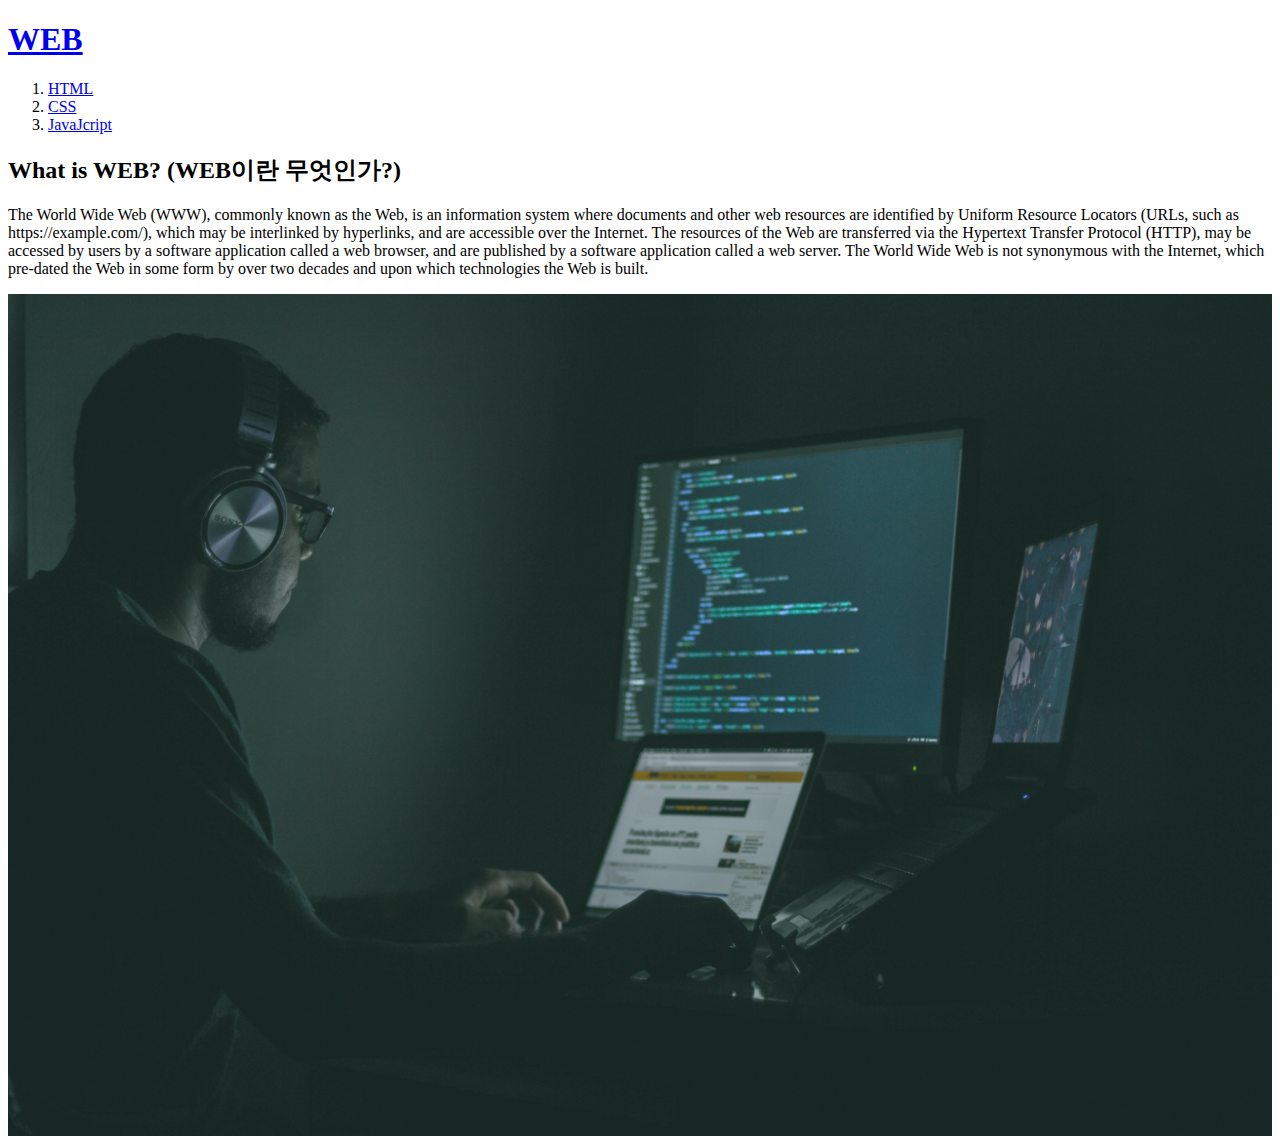
==== index.html @ 2aa96e50 "first commit" ====
<!DOCTYPE html>
<html>
  <head>
    <title>WEB - Welcome</title>
    <meta charset="utf-8">
  </head>

  <body>
    <h1><a href="index.html">WEB</a></h1>

    <ol>
      <li><a href="1.html">HTML</a></li>
      <li><a href="2.html">CSS</a></li>
      <li><a href="3.html">JavaJcript</a></li>
    </ol>

    <h2>What is WEB? (WEB이란 무엇인가?)</h2>
    <p>The World Wide Web (WWW), commonly known as the Web, is an information system where documents and other web resources are identified by Uniform Resource Locators (URLs, such as https://example.com/), which may be interlinked by hyperlinks, and are accessible over the Internet. The resources of the Web are transferred via the Hypertext Transfer Protocol (HTTP), may be accessed by users by a software application called a web browser, and are published by a software application called a web server. The World Wide Web is not synonymous with the Internet, which pre-dated the Web in some form by over two decades and upon which technologies the Web is built.</p>
    <img src="web.jpg" width="100%">
  </body>
</html>
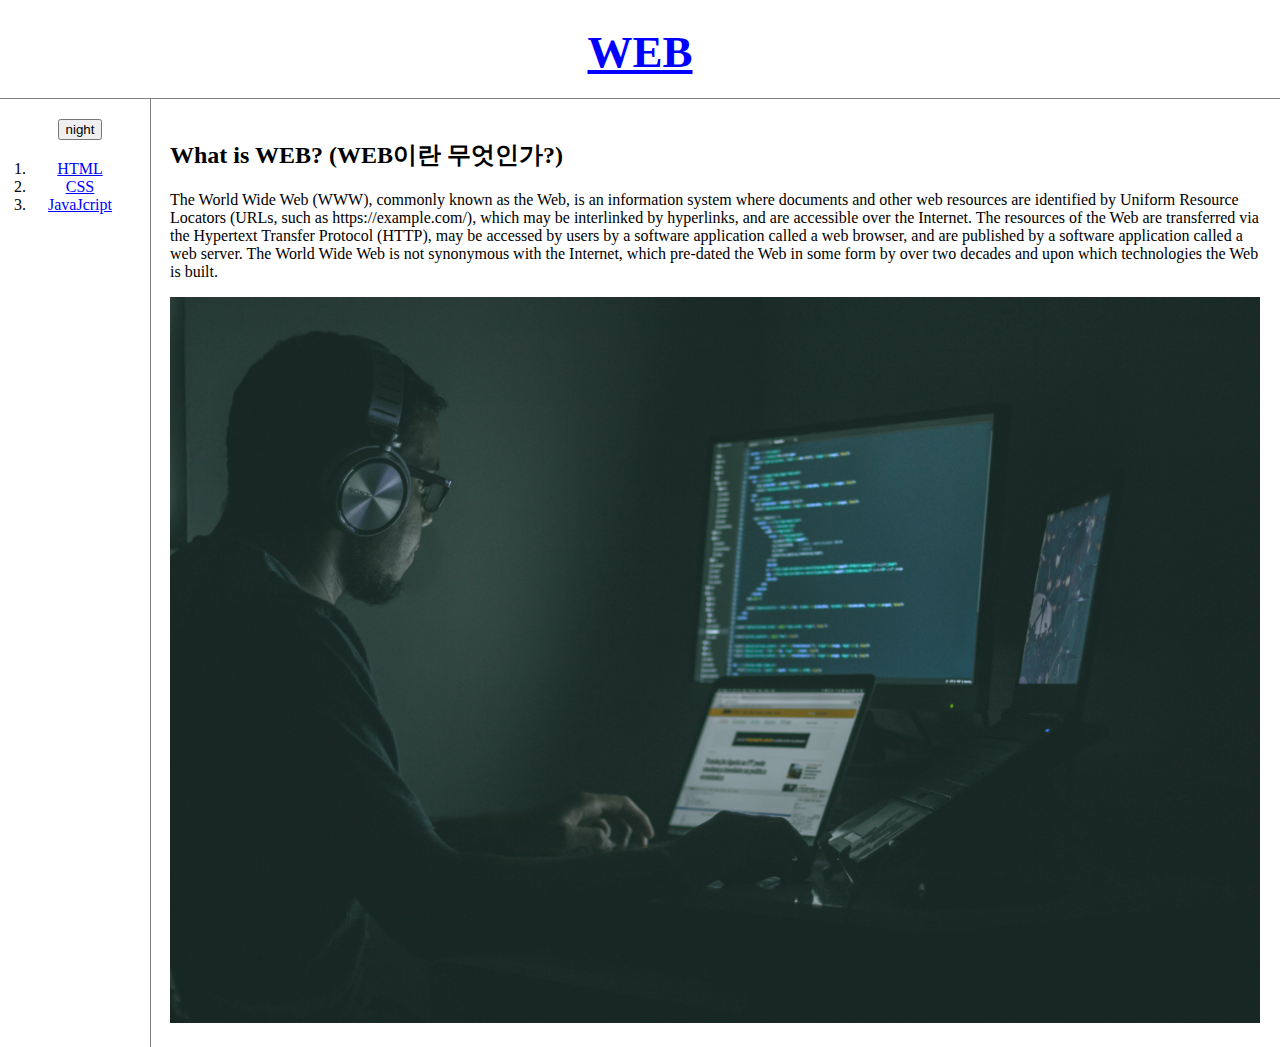
==== commit 0c9b5037: "seventh commit" ====
--- a/index.html
+++ b/index.html
@@ -3,19 +3,30 @@
   <head>
     <title>WEB - Welcome</title>
     <meta charset="utf-8">
+    <link rel="stylesheet" href="style.css">
+    <script src="https://ajax.googleapis.com/ajax/libs/jquery/3.6.0/jquery.min.js"></script>
+    <script src="color.js"></script>
   </head>
 
   <body>
     <h1><a href="index.html">WEB</a></h1>
+    <div id="grid">
+      <ol>
+        <div class="switch">
+          <input type="button" value="night" onclick="
+            nightDayHandler(this);
+          ">
+        </div>
+        <li><a href="1.html">HTML</a></li>
+        <li><a href="2.html">CSS</a></li>
+        <li><a href="3.html">JavaJcript</a></li>
+      </ol>
 
-    <ol>
-      <li><a href="1.html">HTML</a></li>
-      <li><a href="2.html">CSS</a></li>
-      <li><a href="3.html">JavaJcript</a></li>
-    </ol>
-
-    <h2>What is WEB? (WEB이란 무엇인가?)</h2>
-    <p>The World Wide Web (WWW), commonly known as the Web, is an information system where documents and other web resources are identified by Uniform Resource Locators (URLs, such as https://example.com/), which may be interlinked by hyperlinks, and are accessible over the Internet. The resources of the Web are transferred via the Hypertext Transfer Protocol (HTTP), may be accessed by users by a software application called a web browser, and are published by a software application called a web server. The World Wide Web is not synonymous with the Internet, which pre-dated the Web in some form by over two decades and upon which technologies the Web is built.</p>
-    <img src="web.jpg" width="100%">
+      <div id="article">
+        <h2>What is WEB? (WEB이란 무엇인가?)</h2>
+        <p>The World Wide Web (WWW), commonly known as the Web, is an information system where documents and other web resources are identified by Uniform Resource Locators (URLs, such as https://example.com/), which may be interlinked by hyperlinks, and are accessible over the Internet. The resources of the Web are transferred via the Hypertext Transfer Protocol (HTTP), may be accessed by users by a software application called a web browser, and are published by a software application called a web server. The World Wide Web is not synonymous with the Internet, which pre-dated the Web in some form by over two decades and upon which technologies the Web is built.</p>
+        <img src="web.jpg" width="100%">
+      </div>
+    </div>
   </body>
 </html>
--- a/style.css
+++ b/style.css
@@ -0,0 +1,51 @@
+body {
+  margin: 0;
+}
+a {
+  color: blue;
+}
+h1 {
+  font-size: 45px;
+  text-align: center;
+  border-bottom: 1px solid gray;
+  margin: 0px;
+  padding: 20px;
+  padding-top: 26px;
+}
+ol, tr {
+  text-align: center;
+}
+.switch {
+  padding-bottom: 20px;
+}
+.box {
+  border: 1px solid gray;
+  width: 400px;
+  padding-left: 10px;
+  padding-bottom: 15px;
+}
+#grid {
+  display: grid;
+  grid-template-columns: 150px 1fr;
+}
+#grid ol {
+  border-right: 1px solid gray;
+  width: 100px;
+  margin: 0;
+  padding: 20px;
+  padding-left: 30px;
+}
+#grid #article {
+  padding: 20px;
+}
+@media (max-width: 800px) {
+  #grid {
+    display: block;
+  }
+  #grid ol {
+    border-right: none;
+  }
+  h1 {
+    border-bottom: none;
+  }
+}
